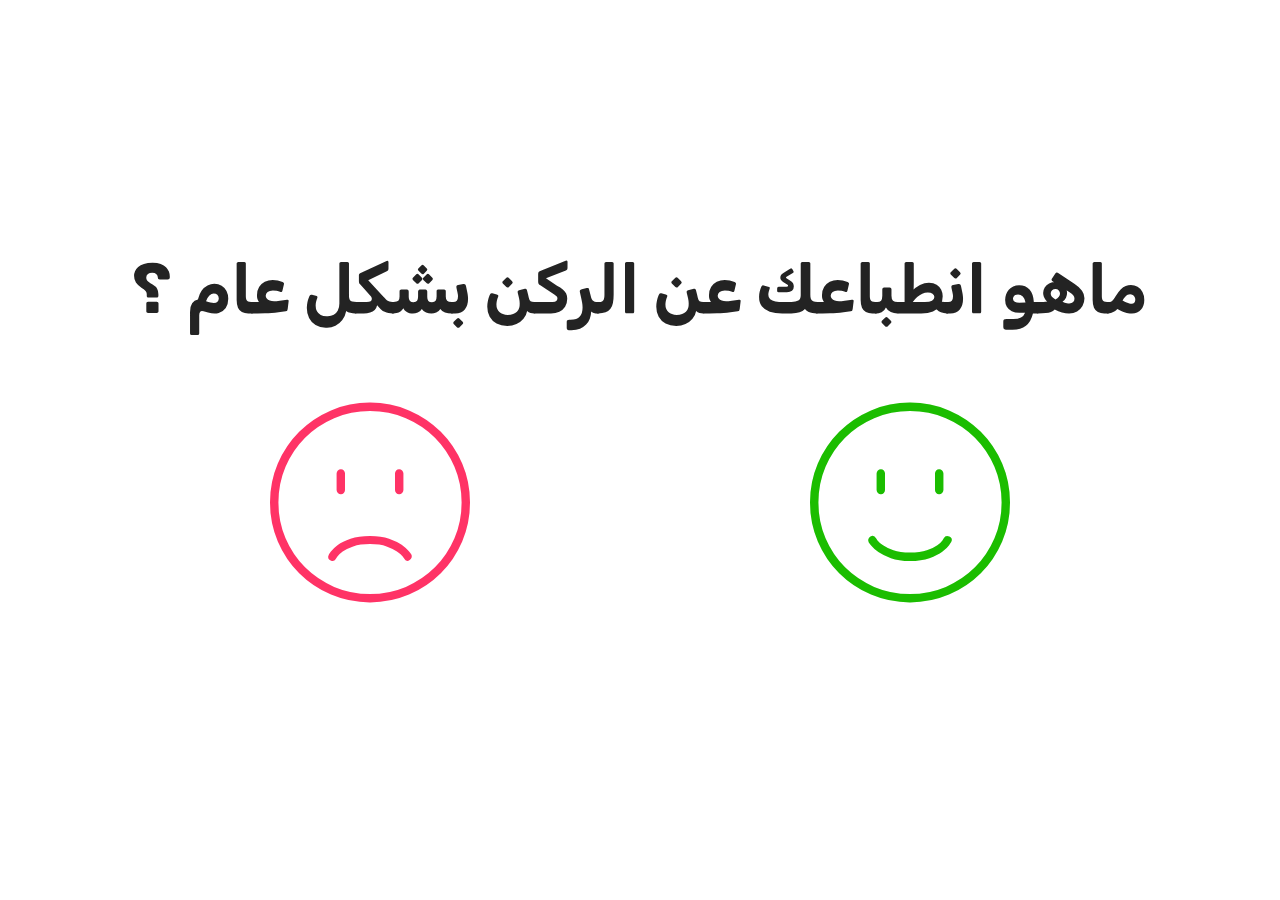
==== index.html @ bba432a0 "create github pages" ====
<!DOCTYPE html>
<html >
<head>
  <!-- Site made with Mobirise Website Builder v4.5.4, https://mobirise.com -->
  <meta charset="UTF-8">
  <meta http-equiv="X-UA-Compatible" content="IE=edge">
  <meta name="generator" content="Mobirise v4.5.4, mobirise.com">
  <meta name="viewport" content="width=device-width, initial-scale=1, minimum-scale=1">
  <link rel="shortcut icon" href="assets/images/logo4.png" type="image/x-icon">
  <meta name="description" content="">
  <title>Home</title>
  <link rel="stylesheet" href="assets/web/assets/mobirise-icons/mobirise-icons.css">
  <link rel="stylesheet" href="assets/tether/tether.min.css">
  <link rel="stylesheet" href="assets/bootstrap/css/bootstrap.min.css">
  <link rel="stylesheet" href="assets/bootstrap/css/bootstrap-grid.min.css">
  <link rel="stylesheet" href="assets/bootstrap/css/bootstrap-reboot.min.css">
  <link rel="stylesheet" href="assets/theme/css/style.css">
  <link rel="stylesheet" href="assets/mobirise/css/mbr-additional.css" type="text/css">
  
  
  
</head>
<body>
<section class="header12 cid-qGnt94NZAh mbr-fullscreen mbr-parallax-background" id="header12-o">

    

    <div class="mbr-overlay" style="opacity: 1; background-color: rgb(255, 255, 255);">
    </div>

    <div class="container  ">
            <div class="media-container">
                <div class="col-md-12 align-center">
                    <h1 class="mbr-section-title pb-3 mbr-white mbr-bold mbr-fonts-style display-1">ماهو انطباعك عن الركن بشكل عام ؟</h1>
                    
                    

                    <div class="icons-media-container mbr-white">
                        <div class="card col-12 col-md-6">
                            <div class="icon-block">
                            <a href="page1.html">
                                <span class="mbr-iconfont mbri-sad-face" style="color: rgb(255, 51, 102); font-size: 200px;"></span>
                            </a>
                            </div>
                            <h5 class="mbr-fonts-style display-2"></h5>
                        </div>

                        <div class="card col-12 col-md-6">
                            <div class="icon-block">
                                <a href="page1.html">
                                    <span class="mbr-iconfont mbri-smile-face" style="color: rgb(27, 189, 0); font-size: 200px;"></span>
                                </a>
                            </div>
                            <h5 class="mbr-fonts-style display-2"></h5>
                        </div>

                        

                        
                    </div>
                </div>
            </div>
    </div>

    
</section>


  <section class="engine"><a href="https://mobirise.co/p">bootstrap dropdown</a></section><script src="assets/web/assets/jquery/jquery.min.js"></script>
  <script src="assets/popper/popper.min.js"></script>
  <script src="assets/tether/tether.min.js"></script>
  <script src="assets/bootstrap/js/bootstrap.min.js"></script>
  <script src="assets/smoothscroll/smooth-scroll.js"></script>
  <script src="assets/parallax/jarallax.min.js"></script>
  <script src="assets/theme/js/script.js"></script>
  
  
</body>
</html>
---- assets/web/assets/mobirise-icons/mobirise-icons.css ----
@font-face {
  font-family: 'MobiriseIcons';
  src:  url('mobirise-icons.eot?spat4u');
  src:  url('mobirise-icons.eot?spat4u#iefix') format('embedded-opentype'),
    url('mobirise-icons.ttf?spat4u') format('truetype'),
    url('mobirise-icons.woff?spat4u') format('woff'),
    url('mobirise-icons.svg?spat4u#MobiriseIcons') format('svg');
  font-weight: normal;
  font-style: normal;
}

[class^="mbri-"], [class*=" mbri-"] {
  /* use !important to prevent issues with browser extensions that change fonts */
  font-family: MobiriseIcons !important;
  speak: none;
  font-style: normal;
  font-weight: normal;
  font-variant: normal;
  text-transform: none;
  line-height: 1;

  /* Better Font Rendering =========== */
  -webkit-font-smoothing: antialiased;
  -moz-osx-font-smoothing: grayscale;
}

.mbri-add-submenu:before {
  content: "\e900";
}
.mbri-alert:before {
  content: "\e901";
}
.mbri-align-center:before {
  content: "\e902";
}
.mbri-align-justify:before {
  content: "\e903";
}
.mbri-align-left:before {
  content: "\e904";
}
.mbri-align-right:before {
  content: "\e905";
}
.mbri-android:before {
  content: "\e906";
}
.mbri-apple:before {
  content: "\e907";
}
.mbri-arrow-down:before {
  content: "\e908";
}
.mbri-arrow-next:before {
  content: "\e909";
}
.mbri-arrow-prev:before {
  content: "\e90a";
}
.mbri-arrow-up:before {
  content: "\e90b";
}
.mbri-bold:before {
  content: "\e90c";
}
.mbri-bookmark:before {
  content: "\e90d";
}
.mbri-bootstrap:before {
  content: "\e90e";
}
.mbri-briefcase:before {
  content: "\e90f";
}
.mbri-browse:before {
  content: "\e910";
}
.mbri-bulleted-list:before {
  content: "\e911";
}
.mbri-calendar:before {
  content: "\e912";
}
.mbri-camera:before {
  content: "\e913";
}
.mbri-cart-add:before {
  content: "\e914";
}
.mbri-cart-full:before {
  content: "\e915";
}
.mbri-cash:before {
  content: "\e916";
}
.mbri-change-style:before {
  content: "\e917";
}
.mbri-chat:before {
  content: "\e918";
}
.mbri-clock:before {
  content: "\e919";
}
.mbri-close:before {
  content: "\e91a";
}
.mbri-cloud:before {
  content: "\e91b";
}
.mbri-code:before {
  content: "\e91c";
}
.mbri-contact-form:before {
  content: "\e91d";
}
.mbri-credit-card:before {
  content: "\e91e";
}
.mbri-cursor-click:before {
  content: "\e91f";
}
.mbri-cust-feedback:before {
  content: "\e920";
}
.mbri-database:before {
  content: "\e921";
}
.mbri-delivery:before {
  content: "\e922";
}
.mbri-desktop:before {
  content: "\e923";
}
.mbri-devices:before {
  content: "\e924";
}
.mbri-down:before {
  content: "\e925";
}
.mbri-download:before {
  content: "\e989";
}
.mbri-drag-n-drop:before {
  content: "\e927";
}
.mbri-drag-n-drop2:before {
  content: "\e928";
}
.mbri-edit:before {
  content: "\e929";
}
.mbri-edit2:before {
  content: "\e92a";
}
.mbri-error:before {
  content: "\e92b";
}
.mbri-extension:before {
  content: "\e92c";
}
.mbri-features:before {
  content: "\e92d";
}
.mbri-file:before {
  content: "\e92e";
}
.mbri-flag:before {
  content: "\e92f";
}
.mbri-folder:before {
  content: "\e930";
}
.mbri-gift:before {
  content: "\e931";
}
.mbri-github:before {
  content: "\e932";
}
.mbri-globe:before {
  content: "\e933";
}
.mbri-globe-2:before {
  content: "\e934";
}
.mbri-growing-chart:before {
  content: "\e935";
}
.mbri-hearth:before {
  content: "\e936";
}
.mbri-help:before {
  content: "\e937";
}
.mbri-home:before {
  content: "\e938";
}
.mbri-hot-cup:before {
  content: "\e939";
}
.mbri-idea:before {
  content: "\e93a";
}
.mbri-image-gallery:before {
  content: "\e93b";
}
.mbri-image-slider:before {
  content: "\e93c";
}
.mbri-info:before {
  content: "\e93d";
}
.mbri-italic:before {
  content: "\e93e";
}
.mbri-key:before {
  content: "\e93f";
}
.mbri-laptop:before {
  content: "\e940";
}
.mbri-layers:before {
  content: "\e941";
}
.mbri-left-right:before {
  content: "\e942";
}
.mbri-left:before {
  content: "\e943";
}
.mbri-letter:before {
  content: "\e944";
}
.mbri-like:before {
  content: "\e945";
}
.mbri-link:before {
  content: "\e946";
}
.mbri-lock:before {
  content: "\e947";
}
.mbri-login:before {
  content: "\e948";
}
.mbri-logout:before {
  content: "\e949";
}
.mbri-magic-stick:before {
  content: "\e94a";
}
.mbri-map-pin:before {
  content: "\e94b";
}
.mbri-menu:before {
  content: "\e94c";
}
.mbri-mobile:before {
  content: "\e94d";
}
.mbri-mobile2:before {
  content: "\e94e";
}
.mbri-mobirise:before {
  content: "\e94f";
}
.mbri-more-horizontal:before {
  content: "\e950";
}
.mbri-more-vertical:before {
  content: "\e951";
}
.mbri-music:before {
  content: "\e952";
}
.mbri-new-file:before {
  content: "\e953";
}
.mbri-numbered-list:before {
  content: "\e954";
}
.mbri-opened-folder:before {
  content: "\e955";
}
.mbri-pages:before {
  content: "\e956";
}
.mbri-paper-plane:before {
  content: "\e957";
}
.mbri-paperclip:before {
  content: "\e958";
}
.mbri-photo:before {
  content: "\e959";
}
.mbri-photos:before {
  content: "\e95a";
}
.mbri-pin:before {
  content: "\e95b";
}
.mbri-play:before {
  content: "\e95c";
}
.mbri-plus:before {
  content: "\e95d";
}
.mbri-preview:before {
  content: "\e95e";
}
.mbri-print:before {
  content: "\e95f";
}
.mbri-protect:before {
  content: "\e960";
}
.mbri-question:before {
  content: "\e961";
}
.mbri-quote-left:before {
  content: "\e962";
}
.mbri-quote-right:before {
  content: "\e963";
}
.mbri-refresh:before {
  content: "\e964";
}
.mbri-responsive:before {
  content: "\e965";
}
.mbri-right:before {
  content: "\e966";
}
.mbri-rocket:before {
  content: "\e967";
}
.mbri-sad-face:before {
  content: "\e968";
}
.mbri-sale:before {
  content: "\e969";
}
.mbri-save:before {
  content: "\e96a";
}
.mbri-search:before {
  content: "\e96b";
}
.mbri-setting:before {
  content: "\e96c";
}
.mbri-setting2:before {
  content: "\e96d";
}
.mbri-setting3:before {
  content: "\e96e";
}
.mbri-share:before {
  content: "\e96f";
}
.mbri-shopping-bag:before {
  content: "\e970";
}
.mbri-shopping-basket:before {
  content: "\e971";
}
.mbri-shopping-cart:before {
  content: "\e972";
}
.mbri-sites:before {
  content: "\e973";
}
.mbri-smile-face:before {
  content: "\e974";
}
.mbri-speed:before {
  content: "\e975";
}
.mbri-star:before {
  content: "\e976";
}
.mbri-success:before {
  content: "\e977";
}
.mbri-sun:before {
  content: "\e978";
}
.mbri-sun2:before {
  content: "\e979";
}
.mbri-tablet:before {
  content: "\e97a";
}
.mbri-tablet-vertical:before {
  content: "\e97b";
}
.mbri-target:before {
  content: "\e97c";
}
.mbri-timer:before {
  content: "\e97d";
}
.mbri-to-ftp:before {
  content: "\e97e";
}
.mbri-to-local-drive:before {
  content: "\e97f";
}
.mbri-touch-swipe:before {
  content: "\e980";
}
.mbri-touch:before {
  content: "\e981";
}
.mbri-trash:before {
  content: "\e982";
}
.mbri-underline:before {
  content: "\e983";
}
.mbri-unlink:before {
  content: "\e984";
}
.mbri-unlock:before {
  content: "\e985";
}
.mbri-up-down:before {
  content: "\e986";
}
.mbri-up:before {
  content: "\e987";
}
.mbri-update:before {
  content: "\e988";
}
.mbri-upload:before {
 content: "\e926"; 
}
.mbri-user:before {
  content: "\e98a";
}
.mbri-user2:before {
  content: "\e98b";
}
.mbri-users:before {
  content: "\e98c";
}
.mbri-video:before {
  content: "\e98d";
}
.mbri-video-play:before {
  content: "\e98e";
}
.mbri-watch:before {
  content: "\e98f";
}
.mbri-website-theme:before {
  content: "\e990";
}
.mbri-wifi:before {
  content: "\e991";
}
.mbri-windows:before {
  content: "\e992";
}
.mbri-zoom-out:before {
  content: "\e993";
}
.mbri-redo:before {
  content: "\e994";
}
.mbri-undo:before {
  content: "\e995";
}
---- assets/theme/css/style.css ----
/*!
 * Mobirise v4 theme (https://mobirise.com/)
 * Copyright 2017 Mobirise
 */
section {
  background-color: #eeeeee; }

section,
.container,
.container-fluid {
  position: relative;
  word-wrap: break-word; }

a.mbr-iconfont:hover {
  text-decoration: none; }

.article .lead p, .article .lead ul, .article .lead ol, .article .lead pre, .article .lead blockquote {
  margin-bottom: 0; }

a {
  font-style: normal;
  font-weight: 400;
  cursor: pointer; }
  a, a:hover {
    text-decoration: none; }

figure {
  margin-bottom: 0; }

body {
  color: #232323; }

h1, h2, h3, h4, h5, h6,
.h1, .h2, .h3, .h4, .h5, .h6,
.display-1, .display-2, .display-3, .display-4 {
  line-height: 1;
  word-break: break-word;
  word-wrap: break-word; }

b, strong {
  font-weight: bold; }

blockquote {
  padding: 10px 0 10px 20px;
  position: relative;
  border-left: 2px solid;
  border-color: #ff3366; }

input:-webkit-autofill, input:-webkit-autofill:hover, input:-webkit-autofill:focus, input:-webkit-autofill:active {
  transition-delay: 9999s;
  transition-property: background-color, color; }

textarea[type="hidden"] {
  display: none; }

body {
  position: relative; }

section {
  background-position: 50% 50%;
  background-repeat: no-repeat;
  background-size: cover; }
  section .mbr-background-video,
  section .mbr-background-video-preview {
    position: absolute;
    bottom: 0;
    left: 0;
    right: 0;
    top: 0; }

.hidden {
  visibility: hidden; }

.mbr-z-index20 {
  z-index: 20; }

/*! Base colors */
.mbr-white {
  color: #ffffff; }

.mbr-black {
  color: #000000; }

.mbr-bg-white {
  background-color: #ffffff; }

.mbr-bg-black {
  background-color: #000000; }

/*! Text-aligns */
.align-left {
  text-align: left; }

.align-center {
  text-align: center; }

.align-right {
  text-align: right; }

@media (max-width: 767px) {
  .align-left, .align-center, .align-right, .mbr-section-btn, .mbr-section-title {
    text-align: center; } }
/*! Font-weight  */
.mbr-light {
  font-weight: 300; }

.mbr-regular {
  font-weight: 400; }

.mbr-semibold {
  font-weight: 500; }

.mbr-bold {
  font-weight: 700; }

/*! Media  */
.media-size-item {
  -webkit-flex: 1 1 auto;
  -moz-flex: 1 1 auto;
  -ms-flex: 1 1 auto;
  -o-flex: 1 1 auto;
  flex: 1 1 auto; }

.media-content {
  -webkit-flex-basis: 100%;
  flex-basis: 100%; }

.media-container-row {
  display: -ms-flexbox;
  display: -webkit-flex;
  display: flex;
  -webkit-flex-direction: row;
  -ms-flex-direction: row;
  flex-direction: row;
  -webkit-flex-wrap: wrap;
  -ms-flex-wrap: wrap;
  flex-wrap: wrap;
  -webkit-justify-content: center;
  -ms-flex-pack: center;
  justify-content: center;
  -webkit-align-content: center;
  -ms-flex-line-pack: center;
  align-content: center;
  -webkit-align-items: start;
  -ms-flex-align: start;
  align-items: start; }
  .media-container-row .media-size-item {
    width: 400px; }

.media-container-column {
  display: -ms-flexbox;
  display: -webkit-flex;
  display: flex;
  -webkit-flex-direction: column;
  -ms-flex-direction: column;
  flex-direction: column;
  -webkit-flex-wrap: wrap;
  -ms-flex-wrap: wrap;
  flex-wrap: wrap;
  -webkit-justify-content: center;
  -ms-flex-pack: center;
  justify-content: center;
  -webkit-align-content: center;
  -ms-flex-line-pack: center;
  align-content: center;
  -webkit-align-items: stretch;
  -ms-flex-align: stretch;
  align-items: stretch; }
  .media-container-column > * {
    width: 100%; }

@media (min-width: 992px) {
  .media-container-row {
    -webkit-flex-wrap: nowrap;
    -ms-flex-wrap: nowrap;
    flex-wrap: nowrap; } }
figure {
  overflow: hidden; }

figure[mbr-media-size] {
  transition: width 0.1s; }

.mbr-figure img, .mbr-figure iframe {
  display: block;
  width: 100%; }

.card {
  background-color: transparent;
  border: none; }

.card-img {
  text-align: center;
  flex-shrink: 0; }

.media {
  max-width: 100%;
  margin: 0 auto; }

.mbr-figure {
  -ms-flex-item-align: center;
  -ms-grid-row-align: center;
  -webkit-align-self: center;
  align-self: center; }

.media-container > div {
  max-width: 100%; }

.mbr-figure img, .card-img img {
  width: 100%; }

@media (max-width: 991px) {
  .media-size-item {
    width: auto !important; }

  .media {
    width: auto; }

  .mbr-figure {
    width: 100% !important; } }
/*! Buttons */
.mbr-section-btn {
  margin-left: -.25rem;
  margin-right: -.25rem;
  font-size: 0; }

nav .mbr-section-btn {
  margin-left: 0rem;
  margin-right: 0rem; }

/*! Btn icon margin */
.btn .mbr-iconfont, .btn.btn-sm .mbr-iconfont {
  cursor: pointer;
  margin-right: 0.5rem; }

.btn.btn-md .mbr-iconfont, .btn.btn-md .mbr-iconfont {
  margin-right: 0.8rem; }

.mbr-regular {
  font-weight: 400; }

.mbr-semibold {
  font-weight: 500; }

.mbr-bold {
  font-weight: 700; }

[type="submit"] {
  -webkit-appearance: none; }

/*! Full-screen */
.mbr-fullscreen .mbr-overlay {
  min-height: 100vh; }

.mbr-fullscreen {
  display: flex;
  display: -webkit-flex;
  display: -moz-flex;
  display: -ms-flex;
  display: -o-flex;
  align-items: center;
  -webkit-align-items: center;
  min-height: 100vh;
  padding-top: 3rem;
  padding-bottom: 3rem; }

/*! Map */
.map {
  height: 25rem;
  position: relative; }
  .map iframe {
    width: 100%;
    height: 100%; }

/* Form */
.form-asterisk {
  font-family: initial;
  position: absolute;
  top: -2px;
  font-weight: normal; }

/*! Scroll to top arrow */
.mbr-arrow-up {
  bottom: 25px;
  right: 90px;
  position: fixed;
  text-align: right;
  z-index: 5000;
  color: #ffffff;
  font-size: 32px;
  transform: rotate(180deg);
  -webkit-transform: rotate(180deg); }

.mbr-arrow-up a {
  background: rgba(0, 0, 0, 0.2);
  border-radius: 3px;
  color: #fff;
  display: inline-block;
  height: 60px;
  width: 60px;
  outline-style: none !important;
  position: relative;
  text-decoration: none;
  transition: all .3s ease-in-out;
  cursor: pointer;
  text-align: center; }
  .mbr-arrow-up a:hover {
    background-color: rgba(0, 0, 0, 0.4); }
  .mbr-arrow-up a i {
    line-height: 60px; }

.mbr-arrow-up-icon {
  display: block;
  color: #fff; }

.mbr-arrow-up-icon::before {
  content: "\203a";
  display: inline-block;
  font-family: serif;
  font-size: 32px;
  line-height: 1;
  font-style: normal;
  position: relative;
  top: 6px;
  left: -4px;
  -webkit-transform: rotate(-90deg);
  transform: rotate(-90deg); }

/*! Arrow Down */
.mbr-arrow {
  position: absolute;
  bottom: 45px;
  left: 50%;
  width: 60px;
  height: 60px;
  cursor: pointer;
  background-color: rgba(80, 80, 80, 0.5);
  border-radius: 50%;
  -webkit-transform: translateX(-50%);
  transform: translateX(-50%); }
  .mbr-arrow > a {
    display: inline-block;
    text-decoration: none;
    outline-style: none;
    -webkit-animation: arrowdown 1.7s ease-in-out infinite;
    animation: arrowdown 1.7s ease-in-out infinite; }
    .mbr-arrow > a > i {
      position: absolute;
      top: -2px;
      left: 15px;
      font-size: 2rem; }

@keyframes arrowdown {
  0% {
    transform: translateY(0px);
    -webkit-transform: translateY(0px); }
  50% {
    transform: translateY(-5px);
    -webkit-transform: translateY(-5px); }
  100% {
    transform: translateY(0px);
    -webkit-transform: translateY(0px); } }
@-webkit-keyframes arrowdown {
  0% {
    transform: translateY(0px);
    -webkit-transform: translateY(0px); }
  50% {
    transform: translateY(-5px);
    -webkit-transform: translateY(-5px); }
  100% {
    transform: translateY(0px);
    -webkit-transform: translateY(0px); } }
@media (max-width: 500px) {
  .mbr-arrow-up {
    left: 50%;
    right: auto;
    transform: translateX(-50%) rotate(180deg);
    -webkit-transform: translateX(-50%) rotate(180deg); } }
/*Gradients animation*/
@keyframes gradient-animation {
  from {
    background-position: 0% 100%;
    animation-timing-function: ease-in-out; }
  to {
    background-position: 100% 0%;
    animation-timing-function: ease-in-out; } }
@-webkit-keyframes gradient-animation {
  from {
    background-position: 0% 100%;
    animation-timing-function: ease-in-out; }
  to {
    background-position: 100% 0%;
    animation-timing-function: ease-in-out; } }
.bg-gradient {
  background-size: 200% 200%;
  animation: gradient-animation 5s infinite alternate;
  -webkit-animation: gradient-animation 5s infinite alternate; }

.menu .navbar-brand {
  display: -webkit-flex; }
  .menu .navbar-brand span {
    display: flex;
    display: -webkit-flex; }
  .menu .navbar-brand .navbar-caption-wrap {
    display: -webkit-flex; }
  .menu .navbar-brand .navbar-logo img {
    display: -webkit-flex; }
@media (min-width: 768px) and (max-width: 991px) {
  .menu .navbar-toggleable-sm .navbar-nav {
    display: -webkit-box;
    display: -webkit-flex;
    display: -ms-flexbox; } }
@media (min-width: 992px) {
  .menu .navbar-nav.nav-dropdown {
    display: -webkit-flex; }
  .menu .navbar-toggleable-sm .navbar-collapse {
    display: -webkit-flex !important; } }

/*# sourceMappingURL=style.css.map */
.engine {
	position: absolute;
	text-indent: -2400px;
	text-align: center;
	padding: 0;
	top: 0;
	left: -2400px;
}
---- assets/mobirise/css/mbr-additional.css ----
@import url(https://fonts.googleapis.com/css?family=Rubik:300,300i,400,400i,500,500i,700,700i,900,900i);





body {
  font-style: normal;
  line-height: 1.5;
}
.mbr-section-title {
  font-style: normal;
  line-height: 1.2;
}
.mbr-section-subtitle {
  line-height: 1.3;
}
.mbr-text {
  font-style: normal;
  line-height: 1.6;
}
.display-1 {
  font-family: 'Rubik', sans-serif;
  font-size: 4.25rem;
}
.display-1 > .mbr-iconfont {
  font-size: 6.8rem;
}
.display-2 {
  font-family: 'Rubik', sans-serif;
  font-size: 3rem;
}
.display-2 > .mbr-iconfont {
  font-size: 4.8rem;
}
.display-4 {
  font-family: 'Rubik', sans-serif;
  font-size: 1rem;
}
.display-4 > .mbr-iconfont {
  font-size: 1.6rem;
}
.display-5 {
  font-family: 'Rubik', sans-serif;
  font-size: 1.5rem;
}
.display-5 > .mbr-iconfont {
  font-size: 2.4rem;
}
.display-7 {
  font-family: 'Rubik', sans-serif;
  font-size: 1rem;
}
.display-7 > .mbr-iconfont {
  font-size: 1.6rem;
}
/* ---- Fluid typography for mobile devices ---- */
/* 1.4 - font scale ratio ( bootstrap == 1.42857 ) */
/* 100vw - current viewport width */
/* (48 - 20)  48 == 48rem == 768px, 20 == 20rem == 320px(minimal supported viewport) */
/* 0.65 - min scale variable, may vary */
@media (max-width: 768px) {
  .display-1 {
    font-size: 3.4rem;
    font-size: calc( 2.1374999999999997rem + (4.25 - 2.1374999999999997) * ((100vw - 20rem) / (48 - 20)));
    line-height: calc( 1.4 * (2.1374999999999997rem + (4.25 - 2.1374999999999997) * ((100vw - 20rem) / (48 - 20))));
  }
  .display-2 {
    font-size: 2.4rem;
    font-size: calc( 1.7rem + (3 - 1.7) * ((100vw - 20rem) / (48 - 20)));
    line-height: calc( 1.4 * (1.7rem + (3 - 1.7) * ((100vw - 20rem) / (48 - 20))));
  }
  .display-4 {
    font-size: 0.8rem;
    font-size: calc( 1rem + (1 - 1) * ((100vw - 20rem) / (48 - 20)));
    line-height: calc( 1.4 * (1rem + (1 - 1) * ((100vw - 20rem) / (48 - 20))));
  }
  .display-5 {
    font-size: 1.2rem;
    font-size: calc( 1.175rem + (1.5 - 1.175) * ((100vw - 20rem) / (48 - 20)));
    line-height: calc( 1.4 * (1.175rem + (1.5 - 1.175) * ((100vw - 20rem) / (48 - 20))));
  }
}
/* Buttons */
.btn {
  font-weight: 500;
  border-width: 2px;
  font-style: normal;
  letter-spacing: 1px;
  margin: .4rem .8rem;
  white-space: normal;
  -webkit-transition: all 0.3s ease-in-out;
  -moz-transition: all 0.3s ease-in-out;
  transition: all 0.3s ease-in-out;
  padding: 1rem 3rem;
  border-radius: 3px;
  display: inline-flex;
  align-items: center;
  justify-content: center;
  word-break: break-word;
}
.btn-sm {
  font-weight: 500;
  letter-spacing: 1px;
  -webkit-transition: all 0.3s ease-in-out;
  -moz-transition: all 0.3s ease-in-out;
  transition: all 0.3s ease-in-out;
  padding: 0.6rem 1.5rem;
  border-radius: 3px;
}
.btn-md {
  font-weight: 500;
  letter-spacing: 1px;
  margin: .4rem .8rem !important;
  -webkit-transition: all 0.3s ease-in-out;
  -moz-transition: all 0.3s ease-in-out;
  transition: all 0.3s ease-in-out;
  padding: 1rem 3rem;
  border-radius: 3px;
}
.btn-lg {
  font-weight: 500;
  letter-spacing: 1px;
  margin: .4rem .8rem !important;
  -webkit-transition: all 0.3s ease-in-out;
  -moz-transition: all 0.3s ease-in-out;
  transition: all 0.3s ease-in-out;
  padding: 1.2rem 3.2rem;
  border-radius: 3px;
}
.bg-primary {
  background-color: #149dcc !important;
}
.bg-success {
  background-color: #f7ed4a !important;
}
.bg-info {
  background-color: #82786e !important;
}
.bg-warning {
  background-color: #879a9f !important;
}
.bg-danger {
  background-color: #b1a374 !important;
}
.btn-primary,
.btn-primary:active {
  background-color: #149dcc;
  border-color: #149dcc;
  color: #ffffff;
}
.btn-primary:hover,
.btn-primary:focus,
.btn-primary.focus,
.btn-primary.active {
  color: #ffffff;
  background-color: #0d6786;
  border-color: #0d6786;
}
.btn-primary.disabled,
.btn-primary:disabled {
  color: #ffffff !important;
  background-color: #0d6786 !important;
  border-color: #0d6786 !important;
}
.btn-secondary,
.btn-secondary:active {
  background-color: #ff3366;
  border-color: #ff3366;
  color: #ffffff;
}
.btn-secondary:hover,
.btn-secondary:focus,
.btn-secondary.focus,
.btn-secondary.active {
  color: #ffffff;
  background-color: #e50039;
  border-color: #e50039;
}
.btn-secondary.disabled,
.btn-secondary:disabled {
  color: #ffffff !important;
  background-color: #e50039 !important;
  border-color: #e50039 !important;
}
.btn-info,
.btn-info:active {
  background-color: #82786e;
  border-color: #82786e;
  color: #ffffff;
}
.btn-info:hover,
.btn-info:focus,
.btn-info.focus,
.btn-info.active {
  color: #ffffff;
  background-color: #59524b;
  border-color: #59524b;
}
.btn-info.disabled,
.btn-info:disabled {
  color: #ffffff !important;
  background-color: #59524b !important;
  border-color: #59524b !important;
}
.btn-success,
.btn-success:active {
  background-color: #f7ed4a;
  border-color: #f7ed4a;
  color: #3f3c03;
}
.btn-success:hover,
.btn-success:focus,
.btn-success.focus,
.btn-success.active {
  color: #3f3c03;
  background-color: #eadd0a;
  border-color: #eadd0a;
}
.btn-success.disabled,
.btn-success:disabled {
  color: #3f3c03 !important;
  background-color: #eadd0a !important;
  border-color: #eadd0a !important;
}
.btn-warning,
.btn-warning:active {
  background-color: #879a9f;
  border-color: #879a9f;
  color: #ffffff;
}
.btn-warning:hover,
.btn-warning:focus,
.btn-warning.focus,
.btn-warning.active {
  color: #ffffff;
  background-color: #617479;
  border-color: #617479;
}
.btn-warning.disabled,
.btn-warning:disabled {
  color: #ffffff !important;
  background-color: #617479 !important;
  border-color: #617479 !important;
}
.btn-danger,
.btn-danger:active {
  background-color: #b1a374;
  border-color: #b1a374;
  color: #ffffff;
}
.btn-danger:hover,
.btn-danger:focus,
.btn-danger.focus,
.btn-danger.active {
  color: #ffffff;
  background-color: #8b7d4e;
  border-color: #8b7d4e;
}
.btn-danger.disabled,
.btn-danger:disabled {
  color: #ffffff !important;
  background-color: #8b7d4e !important;
  border-color: #8b7d4e !important;
}
.btn-white {
  color: #333333 !important;
}
.btn-white,
.btn-white:active {
  background-color: #ffffff;
  border-color: #ffffff;
  color: #808080;
}
.btn-white:hover,
.btn-white:focus,
.btn-white.focus,
.btn-white.active {
  color: #808080;
  background-color: #d9d9d9;
  border-color: #d9d9d9;
}
.btn-white.disabled,
.btn-white:disabled {
  color: #808080 !important;
  background-color: #d9d9d9 !important;
  border-color: #d9d9d9 !important;
}
.btn-black,
.btn-black:active {
  background-color: #333333;
  border-color: #333333;
  color: #ffffff;
}
.btn-black:hover,
.btn-black:focus,
.btn-black.focus,
.btn-black.active {
  color: #ffffff;
  background-color: #0d0d0d;
  border-color: #0d0d0d;
}
.btn-black.disabled,
.btn-black:disabled {
  color: #ffffff !important;
  background-color: #0d0d0d !important;
  border-color: #0d0d0d !important;
}
.btn-primary-outline,
.btn-primary-outline:active {
  background: none;
  border-color: #0b566f;
  color: #0b566f;
}
.btn-primary-outline:hover,
.btn-primary-outline:focus,
.btn-primary-outline.focus,
.btn-primary-outline.active {
  color: #ffffff;
  background-color: #149dcc;
  border-color: #149dcc;
}
.btn-primary-outline.disabled,
.btn-primary-outline:disabled {
  color: #ffffff !important;
  background-color: #149dcc !important;
  border-color: #149dcc !important;
}
.btn-secondary-outline,
.btn-secondary-outline:active {
  background: none;
  border-color: #cc0033;
  color: #cc0033;
}
.btn-secondary-outline:hover,
.btn-secondary-outline:focus,
.btn-secondary-outline.focus,
.btn-secondary-outline.active {
  color: #ffffff;
  background-color: #ff3366;
  border-color: #ff3366;
}
.btn-secondary-outline.disabled,
.btn-secondary-outline:disabled {
  color: #ffffff !important;
  background-color: #ff3366 !important;
  border-color: #ff3366 !important;
}
.btn-info-outline,
.btn-info-outline:active {
  background: none;
  border-color: #4b453f;
  color: #4b453f;
}
.btn-info-outline:hover,
.btn-info-outline:focus,
.btn-info-outline.focus,
.btn-info-outline.active {
  color: #ffffff;
  background-color: #82786e;
  border-color: #82786e;
}
.btn-info-outline.disabled,
.btn-info-outline:disabled {
  color: #ffffff !important;
  background-color: #82786e !important;
  border-color: #82786e !important;
}
.btn-success-outline,
.btn-success-outline:active {
  background: none;
  border-color: #d2c609;
  color: #d2c609;
}
.btn-success-outline:hover,
.btn-success-outline:focus,
.btn-success-outline.focus,
.btn-success-outline.active {
  color: #3f3c03;
  background-color: #f7ed4a;
  border-color: #f7ed4a;
}
.btn-success-outline.disabled,
.btn-success-outline:disabled {
  color: #3f3c03 !important;
  background-color: #f7ed4a !important;
  border-color: #f7ed4a !important;
}
.btn-warning-outline,
.btn-warning-outline:active {
  background: none;
  border-color: #55666b;
  color: #55666b;
}
.btn-warning-outline:hover,
.btn-warning-outline:focus,
.btn-warning-outline.focus,
.btn-warning-outline.active {
  color: #ffffff;
  background-color: #879a9f;
  border-color: #879a9f;
}
.btn-warning-outline.disabled,
.btn-warning-outline:disabled {
  color: #ffffff !important;
  background-color: #879a9f !important;
  border-color: #879a9f !important;
}
.btn-danger-outline,
.btn-danger-outline:active {
  background: none;
  border-color: #7a6e45;
  color: #7a6e45;
}
.btn-danger-outline:hover,
.btn-danger-outline:focus,
.btn-danger-outline.focus,
.btn-danger-outline.active {
  color: #ffffff;
  background-color: #b1a374;
  border-color: #b1a374;
}
.btn-danger-outline.disabled,
.btn-danger-outline:disabled {
  color: #ffffff !important;
  background-color: #b1a374 !important;
  border-color: #b1a374 !important;
}
.btn-black-outline,
.btn-black-outline:active {
  background: none;
  border-color: #000000;
  color: #000000;
}
.btn-black-outline:hover,
.btn-black-outline:focus,
.btn-black-outline.focus,
.btn-black-outline.active {
  color: #ffffff;
  background-color: #333333;
  border-color: #333333;
}
.btn-black-outline.disabled,
.btn-black-outline:disabled {
  color: #ffffff !important;
  background-color: #333333 !important;
  border-color: #333333 !important;
}
.btn-white-outline,
.btn-white-outline:active,
.btn-white-outline.active {
  background: none;
  border-color: #ffffff;
  color: #ffffff;
}
.btn-white-outline:hover,
.btn-white-outline:focus,
.btn-white-outline.focus {
  color: #333333;
  background-color: #ffffff;
  border-color: #ffffff;
}
.text-primary {
  color: #149dcc !important;
}
.text-secondary {
  color: #ff3366 !important;
}
.text-success {
  color: #f7ed4a !important;
}
.text-info {
  color: #82786e !important;
}
.text-warning {
  color: #879a9f !important;
}
.text-danger {
  color: #b1a374 !important;
}
.text-white {
  color: #ffffff !important;
}
.text-black {
  color: #000000 !important;
}
a.text-primary:hover,
a.text-primary:focus {
  color: #0b566f !important;
}
a.text-secondary:hover,
a.text-secondary:focus {
  color: #cc0033 !important;
}
a.text-success:hover,
a.text-success:focus {
  color: #d2c609 !important;
}
a.text-info:hover,
a.text-info:focus {
  color: #4b453f !important;
}
a.text-warning:hover,
a.text-warning:focus {
  color: #55666b !important;
}
a.text-danger:hover,
a.text-danger:focus {
  color: #7a6e45 !important;
}
a.text-white:hover,
a.text-white:focus {
  color: #b3b3b3 !important;
}
a.text-black:hover,
a.text-black:focus {
  color: #4d4d4d !important;
}
.alert-success {
  background-color: #70c770;
}
.alert-info {
  background-color: #82786e;
}
.alert-warning {
  background-color: #879a9f;
}
.alert-danger {
  background-color: #b1a374;
}
.mbr-section-btn a.btn:not(.btn-form) {
  border-radius: 100px;
}
.mbr-section-btn a.btn:not(.btn-form):hover {
  box-shadow: 0 10px 40px 0 rgba(0, 0, 0, 0.2);
}
.mbr-gallery-filter li a {
  border-radius: 100px !important;
}
.mbr-gallery-filter li.active .btn {
  background-color: #149dcc;
  border-color: #149dcc;
  color: #ffffff;
}
.mbr-gallery-filter li.active .btn:focus {
  box-shadow: none;
}
.nav-tabs .nav-link {
  border-radius: 100px !important;
}
.btn-form {
  border-radius: 0;
}
.btn-form:hover {
  cursor: pointer;
}
a,
a:hover {
  color: #149dcc;
}
.mbr-plan-header.bg-primary .mbr-plan-subtitle,
.mbr-plan-header.bg-primary .mbr-plan-price-desc {
  color: #b4e6f8;
}
.mbr-plan-header.bg-success .mbr-plan-subtitle,
.mbr-plan-header.bg-success .mbr-plan-price-desc {
  color: #ffffff;
}
.mbr-plan-header.bg-info .mbr-plan-subtitle,
.mbr-plan-header.bg-info .mbr-plan-price-desc {
  color: #beb8b2;
}
.mbr-plan-header.bg-warning .mbr-plan-subtitle,
.mbr-plan-header.bg-warning .mbr-plan-price-desc {
  color: #ced6d8;
}
.mbr-plan-header.bg-danger .mbr-plan-subtitle,
.mbr-plan-header.bg-danger .mbr-plan-price-desc {
  color: #dfd9c6;
}
/* Scroll to top button*/
.scrollToTop_wraper {
  opacity: 0 !important;
}
#scrollToTop a i:before {
  content: '';
  position: absolute;
  height: 40%;
  top: 25%;
  background: #fff;
  width: 2px;
  left: calc(50% - 1px);
}
#scrollToTop a i:after {
  content: '';
  position: absolute;
  display: block;
  border-top: 2px solid #fff;
  border-right: 2px solid #fff;
  width: 40%;
  height: 40%;
  left: 30%;
  bottom: 30%;
  transform: rotate(135deg);
}
/* Others*/
.note-check a[data-value=Rubik] {
  font-style: normal;
}
.mbr-arrow a {
  color: #ffffff;
}
@media (max-width: 767px) {
  .mbr-arrow {
    display: none;
  }
}
.form-control-label {
  position: relative;
  cursor: pointer;
  margin-bottom: .357em;
  padding: 0;
}
.alert {
  color: #ffffff;
  border-radius: 0;
  border: 0;
  font-size: .875rem;
  line-height: 1.5;
  margin-bottom: 1.875rem;
  padding: 1.25rem;
  position: relative;
}
.alert.alert-form::after {
  background-color: inherit;
  bottom: -7px;
  content: "";
  display: block;
  height: 14px;
  left: 50%;
  margin-left: -7px;
  position: absolute;
  transform: rotate(45deg);
  width: 14px;
}
.form-control {
  background-color: #f5f5f5;
  box-shadow: none;
  color: #565656;
  font-family: 'Rubik', sans-serif;
  font-size: 1rem;
  line-height: 1.43;
  min-height: 3.5em;
  padding: 1.07em .5em;
}
.form-control > .mbr-iconfont {
  font-size: 1.6rem;
}
.form-control,
.form-control:focus {
  border: 1px solid #e8e8e8;
}
.form-active .form-control:invalid {
  border-color: red;
}
.mbr-overlay {
  background-color: #000;
  bottom: 0;
  left: 0;
  opacity: .5;
  position: absolute;
  right: 0;
  top: 0;
  z-index: 0;
}
blockquote {
  font-style: italic;
  padding: 10px 0 10px 20px;
  font-size: 1.09rem;
  position: relative;
  border-color: #149dcc;
  border-width: 3px;
}
ul,
ol,
pre,
blockquote {
  margin-bottom: 2.3125rem;
}
pre {
  background: #f4f4f4;
  padding: 10px 24px;
  white-space: pre-wrap;
}
.inactive {
  -webkit-user-select: none;
  -moz-user-select: none;
  -ms-user-select: none;
  user-select: none;
  pointer-events: none;
  -webkit-user-drag: none;
  user-drag: none;
}
.mbr-section__comments .row {
  justify-content: center;
}
/* Forms */
.mbr-form .btn {
  margin: .4rem 0;
}
.mbr-form .input-group-btn a.btn {
  border-radius: 100px !important;
}
.mbr-form .input-group-btn a.btn:hover {
  box-shadow: 0 10px 40px 0 rgba(0, 0, 0, 0.2);
}
.mbr-form .input-group-btn button[type="submit"] {
  border-radius: 100px !important;
  padding: 1rem 3rem;
}
.mbr-form .input-group-btn button[type="submit"]:hover {
  box-shadow: 0 10px 40px 0 rgba(0, 0, 0, 0.2);
}
.form2 .form-control {
  border-top-left-radius: 100px;
  border-bottom-left-radius: 100px;
}
.form2 .input-group-btn a.btn {
  border-top-left-radius: 0 !important;
  border-bottom-left-radius: 0 !important;
}
.form2 .input-group-btn button[type="submit"] {
  border-top-left-radius: 0 !important;
  border-bottom-left-radius: 0 !important;
}
.form3 input[type="email"] {
  border-radius: 100px !important;
}
@media (max-width: 349px) {
  .form2 input[type="email"] {
    border-radius: 100px !important;
  }
  .form2 .input-group-btn a.btn {
    border-radius: 100px !important;
  }
  .form2 .input-group-btn button[type="submit"] {
    border-radius: 100px !important;
  }
}
@media (max-width: 767px) {
  .btn {
    font-size: .75rem !important;
  }
  .btn .mbr-iconfont {
    font-size: 1rem !important;
  }
}
/* Social block */
.btn-social {
  font-size: 20px;
  border-radius: 50%;
  padding: 0;
  width: 44px;
  height: 44px;
  line-height: 44px;
  text-align: center;
  position: relative;
  border: 2px solid #c0a375;
  border-color: #149dcc;
  color: #232323;
  cursor: pointer;
}
.btn-social i {
  top: 0;
  line-height: 44px;
  width: 44px;
}
.btn-social:hover {
  color: #fff;
  background: #149dcc;
}
.btn-social + .btn {
  margin-left: .1rem;
}
/* Footer */
.mbr-footer-content li::before,
.mbr-footer .mbr-contacts li::before {
  background: #149dcc;
}
.mbr-footer-content li a:hover,
.mbr-footer .mbr-contacts li a:hover {
  color: #149dcc;
}
.footer3 input[type="email"],
.footer4 input[type="email"] {
  border-radius: 100px !important;
}
.footer3 .input-group-btn a.btn,
.footer4 .input-group-btn a.btn {
  border-radius: 100px !important;
}
.footer3 .input-group-btn button[type="submit"],
.footer4 .input-group-btn button[type="submit"] {
  border-radius: 100px !important;
}
/* Headers*/
.header13 .form-inline input[type="email"],
.header14 .form-inline input[type="email"] {
  border-radius: 100px;
}
.header13 .form-inline input[type="text"],
.header14 .form-inline input[type="text"] {
  border-radius: 100px;
}
.header13 .form-inline input[type="tel"],
.header14 .form-inline input[type="tel"] {
  border-radius: 100px;
}
.header13 .form-inline a.btn,
.header14 .form-inline a.btn {
  border-radius: 100px;
}
.header13 .form-inline button,
.header14 .form-inline button {
  border-radius: 100px !important;
}
.offset-1 {
  margin-left: 8.33333%;
}
.offset-2 {
  margin-left: 16.66667%;
}
.offset-3 {
  margin-left: 25%;
}
.offset-4 {
  margin-left: 33.33333%;
}
.offset-5 {
  margin-left: 41.66667%;
}
.offset-6 {
  margin-left: 50%;
}
.offset-7 {
  margin-left: 58.33333%;
}
.offset-8 {
  margin-left: 66.66667%;
}
.offset-9 {
  margin-left: 75%;
}
.offset-10 {
  margin-left: 83.33333%;
}
.offset-11 {
  margin-left: 91.66667%;
}
@media (min-width: 576px) {
  .offset-sm-0 {
    margin-left: 0%;
  }
  .offset-sm-1 {
    margin-left: 8.33333%;
  }
  .offset-sm-2 {
    margin-left: 16.66667%;
  }
  .offset-sm-3 {
    margin-left: 25%;
  }
  .offset-sm-4 {
    margin-left: 33.33333%;
  }
  .offset-sm-5 {
    margin-left: 41.66667%;
  }
  .offset-sm-6 {
    margin-left: 50%;
  }
  .offset-sm-7 {
    margin-left: 58.33333%;
  }
  .offset-sm-8 {
    margin-left: 66.66667%;
  }
  .offset-sm-9 {
    margin-left: 75%;
  }
  .offset-sm-10 {
    margin-left: 83.33333%;
  }
  .offset-sm-11 {
    margin-left: 91.66667%;
  }
}
@media (min-width: 768px) {
  .offset-md-0 {
    margin-left: 0%;
  }
  .offset-md-1 {
    margin-left: 8.33333%;
  }
  .offset-md-2 {
    margin-left: 16.66667%;
  }
  .offset-md-3 {
    margin-left: 25%;
  }
  .offset-md-4 {
    margin-left: 33.33333%;
  }
  .offset-md-5 {
    margin-left: 41.66667%;
  }
  .offset-md-6 {
    margin-left: 50%;
  }
  .offset-md-7 {
    margin-left: 58.33333%;
  }
  .offset-md-8 {
    margin-left: 66.66667%;
  }
  .offset-md-9 {
    margin-left: 75%;
  }
  .offset-md-10 {
    margin-left: 83.33333%;
  }
  .offset-md-11 {
    margin-left: 91.66667%;
  }
}
@media (min-width: 992px) {
  .offset-lg-0 {
    margin-left: 0%;
  }
  .offset-lg-1 {
    margin-left: 8.33333%;
  }
  .offset-lg-2 {
    margin-left: 16.66667%;
  }
  .offset-lg-3 {
    margin-left: 25%;
  }
  .offset-lg-4 {
    margin-left: 33.33333%;
  }
  .offset-lg-5 {
    margin-left: 41.66667%;
  }
  .offset-lg-6 {
    margin-left: 50%;
  }
  .offset-lg-7 {
    margin-left: 58.33333%;
  }
  .offset-lg-8 {
    margin-left: 66.66667%;
  }
  .offset-lg-9 {
    margin-left: 75%;
  }
  .offset-lg-10 {
    margin-left: 83.33333%;
  }
  .offset-lg-11 {
    margin-left: 91.66667%;
  }
}
@media (min-width: 1200px) {
  .offset-xl-0 {
    margin-left: 0%;
  }
  .offset-xl-1 {
    margin-left: 8.33333%;
  }
  .offset-xl-2 {
    margin-left: 16.66667%;
  }
  .offset-xl-3 {
    margin-left: 25%;
  }
  .offset-xl-4 {
    margin-left: 33.33333%;
  }
  .offset-xl-5 {
    margin-left: 41.66667%;
  }
  .offset-xl-6 {
    margin-left: 50%;
  }
  .offset-xl-7 {
    margin-left: 58.33333%;
  }
  .offset-xl-8 {
    margin-left: 66.66667%;
  }
  .offset-xl-9 {
    margin-left: 75%;
  }
  .offset-xl-10 {
    margin-left: 83.33333%;
  }
  .offset-xl-11 {
    margin-left: 91.66667%;
  }
}
.navbar-toggler {
  -webkit-align-self: flex-start;
  -ms-flex-item-align: start;
  align-self: flex-start;
  padding: 0.25rem 0.75rem;
  font-size: 1.25rem;
  line-height: 1;
  background: transparent;
  border: 1px solid transparent;
  -webkit-border-radius: 0.25rem;
  border-radius: 0.25rem;
}
.navbar-toggler:focus,
.navbar-toggler:hover {
  text-decoration: none;
}
.navbar-toggler-icon {
  display: inline-block;
  width: 1.5em;
  height: 1.5em;
  vertical-align: middle;
  content: "";
  background: no-repeat center center;
  -webkit-background-size: 100% 100%;
  -o-background-size: 100% 100%;
  background-size: 100% 100%;
}
.navbar-toggler-left {
  position: absolute;
  left: 1rem;
}
.navbar-toggler-right {
  position: absolute;
  right: 1rem;
}
@media (max-width: 575px) {
  .navbar-toggleable .navbar-nav .dropdown-menu {
    position: static;
    float: none;
  }
  .navbar-toggleable > .container {
    padding-right: 0;
    padding-left: 0;
  }
}
@media (min-width: 576px) {
  .navbar-toggleable {
    -webkit-box-orient: horizontal;
    -webkit-box-direction: normal;
    -webkit-flex-direction: row;
    -ms-flex-direction: row;
    flex-direction: row;
    -webkit-flex-wrap: nowrap;
    -ms-flex-wrap: nowrap;
    flex-wrap: nowrap;
    -webkit-box-align: center;
    -webkit-align-items: center;
    -ms-flex-align: center;
    align-items: center;
  }
  .navbar-toggleable .navbar-nav {
    -webkit-box-orient: horizontal;
    -webkit-box-direction: normal;
    -webkit-flex-direction: row;
    -ms-flex-direction: row;
    flex-direction: row;
  }
  .navbar-toggleable .navbar-nav .nav-link {
    padding-right: .5rem;
    padding-left: .5rem;
  }
  .navbar-toggleable > .container {
    display: -webkit-box;
    display: -webkit-flex;
    display: -ms-flexbox;
    display: flex;
    -webkit-flex-wrap: nowrap;
    -ms-flex-wrap: nowrap;
    flex-wrap: nowrap;
    -webkit-box-align: center;
    -webkit-align-items: center;
    -ms-flex-align: center;
    align-items: center;
  }
  .navbar-toggleable .navbar-collapse {
    display: -webkit-box !important;
    display: -webkit-flex !important;
    display: -ms-flexbox !important;
    display: flex !important;
    width: 100%;
  }
  .navbar-toggleable .navbar-toggler {
    display: none;
  }
}
@media (max-width: 767px) {
  .navbar-toggleable-sm .navbar-nav .dropdown-menu {
    position: static;
    float: none;
  }
  .navbar-toggleable-sm > .container {
    padding-right: 0;
    padding-left: 0;
  }
}
@media (min-width: 768px) {
  .navbar-toggleable-sm {
    -webkit-box-orient: horizontal;
    -webkit-box-direction: normal;
    -webkit-flex-direction: row;
    -ms-flex-direction: row;
    flex-direction: row;
    -webkit-flex-wrap: nowrap;
    -ms-flex-wrap: nowrap;
    flex-wrap: nowrap;
    -webkit-box-align: center;
    -webkit-align-items: center;
    -ms-flex-align: center;
    align-items: center;
  }
  .navbar-toggleable-sm .navbar-nav {
    -webkit-box-orient: horizontal;
    -webkit-box-direction: normal;
    -webkit-flex-direction: row;
    -ms-flex-direction: row;
    flex-direction: row;
  }
  .navbar-toggleable-sm .navbar-nav .nav-link {
    padding-right: .5rem;
    padding-left: .5rem;
  }
  .navbar-toggleable-sm > .container {
    display: -webkit-box;
    display: -webkit-flex;
    display: -ms-flexbox;
    display: flex;
    -webkit-flex-wrap: nowrap;
    -ms-flex-wrap: nowrap;
    flex-wrap: nowrap;
    -webkit-box-align: center;
    -webkit-align-items: center;
    -ms-flex-align: center;
    align-items: center;
  }
  .navbar-toggleable-sm .navbar-collapse {
    display: -webkit-box !important;
    display: -webkit-flex !important;
    display: -ms-flexbox !important;
    display: flex !important;
    width: 100%;
  }
  .navbar-toggleable-sm .navbar-toggler {
    display: none;
  }
}
@media (max-width: 991px) {
  .navbar-toggleable-md .navbar-nav .dropdown-menu {
    position: static;
    float: none;
  }
  .navbar-toggleable-md > .container {
    padding-right: 0;
    padding-left: 0;
  }
}
@media (min-width: 992px) {
  .navbar-toggleable-md {
    -webkit-box-orient: horizontal;
    -webkit-box-direction: normal;
    -webkit-flex-direction: row;
    -ms-flex-direction: row;
    flex-direction: row;
    -webkit-flex-wrap: nowrap;
    -ms-flex-wrap: nowrap;
    flex-wrap: nowrap;
    -webkit-box-align: center;
    -webkit-align-items: center;
    -ms-flex-align: center;
    align-items: center;
  }
  .navbar-toggleable-md .navbar-nav {
    -webkit-box-orient: horizontal;
    -webkit-box-direction: normal;
    -webkit-flex-direction: row;
    -ms-flex-direction: row;
    flex-direction: row;
  }
  .navbar-toggleable-md .navbar-nav .nav-link {
    padding-right: .5rem;
    padding-left: .5rem;
  }
  .navbar-toggleable-md > .container {
    display: -webkit-box;
    display: -webkit-flex;
    display: -ms-flexbox;
    display: flex;
    -webkit-flex-wrap: nowrap;
    -ms-flex-wrap: nowrap;
    flex-wrap: nowrap;
    -webkit-box-align: center;
    -webkit-align-items: center;
    -ms-flex-align: center;
    align-items: center;
  }
  .navbar-toggleable-md .navbar-collapse {
    display: -webkit-box !important;
    display: -webkit-flex !important;
    display: -ms-flexbox !important;
    display: flex !important;
    width: 100%;
  }
  .navbar-toggleable-md .navbar-toggler {
    display: none;
  }
}
@media (max-width: 1199px) {
  .navbar-toggleable-lg .navbar-nav .dropdown-menu {
    position: static;
    float: none;
  }
  .navbar-toggleable-lg > .container {
    padding-right: 0;
    padding-left: 0;
  }
}
@media (min-width: 1200px) {
  .navbar-toggleable-lg {
    -webkit-box-orient: horizontal;
    -webkit-box-direction: normal;
    -webkit-flex-direction: row;
    -ms-flex-direction: row;
    flex-direction: row;
    -webkit-flex-wrap: nowrap;
    -ms-flex-wrap: nowrap;
    flex-wrap: nowrap;
    -webkit-box-align: center;
    -webkit-align-items: center;
    -ms-flex-align: center;
    align-items: center;
  }
  .navbar-toggleable-lg .navbar-nav {
    -webkit-box-orient: horizontal;
    -webkit-box-direction: normal;
    -webkit-flex-direction: row;
    -ms-flex-direction: row;
    flex-direction: row;
  }
  .navbar-toggleable-lg .navbar-nav .nav-link {
    padding-right: .5rem;
    padding-left: .5rem;
  }
  .navbar-toggleable-lg > .container {
    display: -webkit-box;
    display: -webkit-flex;
    display: -ms-flexbox;
    display: flex;
    -webkit-flex-wrap: nowrap;
    -ms-flex-wrap: nowrap;
    flex-wrap: nowrap;
    -webkit-box-align: center;
    -webkit-align-items: center;
    -ms-flex-align: center;
    align-items: center;
  }
  .navbar-toggleable-lg .navbar-collapse {
    display: -webkit-box !important;
    display: -webkit-flex !important;
    display: -ms-flexbox !important;
    display: flex !important;
    width: 100%;
  }
  .navbar-toggleable-lg .navbar-toggler {
    display: none;
  }
}
.navbar-toggleable-xl {
  -webkit-box-orient: horizontal;
  -webkit-box-direction: normal;
  -webkit-flex-direction: row;
  -ms-flex-direction: row;
  flex-direction: row;
  -webkit-flex-wrap: nowrap;
  -ms-flex-wrap: nowrap;
  flex-wrap: nowrap;
  -webkit-box-align: center;
  -webkit-align-items: center;
  -ms-flex-align: center;
  align-items: center;
}
.navbar-toggleable-xl .navbar-nav .dropdown-menu {
  position: static;
  float: none;
}
.navbar-toggleable-xl > .container {
  padding-right: 0;
  padding-left: 0;
}
.navbar-toggleable-xl .navbar-nav {
  -webkit-box-orient: horizontal;
  -webkit-box-direction: normal;
  -webkit-flex-direction: row;
  -ms-flex-direction: row;
  flex-direction: row;
}
.navbar-toggleable-xl .navbar-nav .nav-link {
  padding-right: .5rem;
  padding-left: .5rem;
}
.navbar-toggleable-xl > .container {
  display: -webkit-box;
  display: -webkit-flex;
  display: -ms-flexbox;
  display: flex;
  -webkit-flex-wrap: nowrap;
  -ms-flex-wrap: nowrap;
  flex-wrap: nowrap;
  -webkit-box-align: center;
  -webkit-align-items: center;
  -ms-flex-align: center;
  align-items: center;
}
.navbar-toggleable-xl .navbar-collapse {
  display: -webkit-box !important;
  display: -webkit-flex !important;
  display: -ms-flexbox !important;
  display: flex !important;
  width: 100%;
}
.navbar-toggleable-xl .navbar-toggler {
  display: none;
}
.card-img {
  width: auto;
}
.menu .navbar.collapsed:not(.beta-menu) {
  flex-direction: column;
}
.carousel-item.active,
.carousel-item-next,
.carousel-item-prev {
  display: -webkit-box;
  display: -webkit-flex;
  display: -ms-flexbox;
  display: flex;
}
.note-air-layout .dropup .dropdown-menu,
.note-air-layout .navbar-fixed-bottom .dropdown .dropdown-menu {
  bottom: initial !important;
}
html,
body {
  height: auto;
  min-height: 100vh;
}
.cid-qGnt94NZAh {
  background-image: url("../../../assets/images/-1024x512.jpg");
}
.cid-qGnt94NZAh .icons-media-container {
  display: flex;
  justify-content: center;
  -webkit-justify-content: center;
  flex-direction: row;
  -webkit-flex-direction: row;
  flex-wrap: wrap;
  -webkit-flex-wrap: wrap;
  padding-top: 4rem;
}
.cid-qGnt94NZAh .icons-media-container .mbr-iconfont {
  font-size: 96px;
  color: #ffffff;
}
.cid-qGnt94NZAh .icons-media-container .icon-block {
  padding-bottom: 1rem;
}
.cid-qGnt94NZAh .mbr-text {
  color: #ffffff;
}
.cid-qGnt94NZAh .card {
  padding-bottom: 1.5rem;
}
.cid-qGnt94NZAh H5 {
  text-align: center;
}
.cid-qGnt94NZAh H1 {
  color: #232323;
  text-align: center;
}
.cid-qGnt94NZAh B {
  color: #ff3366;
}
.cid-qGnw4599Qc {
  background-color: #ffffff;
}
.cid-qGnw4599Qc .mbr-text,
.cid-qGnw4599Qc .mbr-section-btn {
  color: #232323;
}
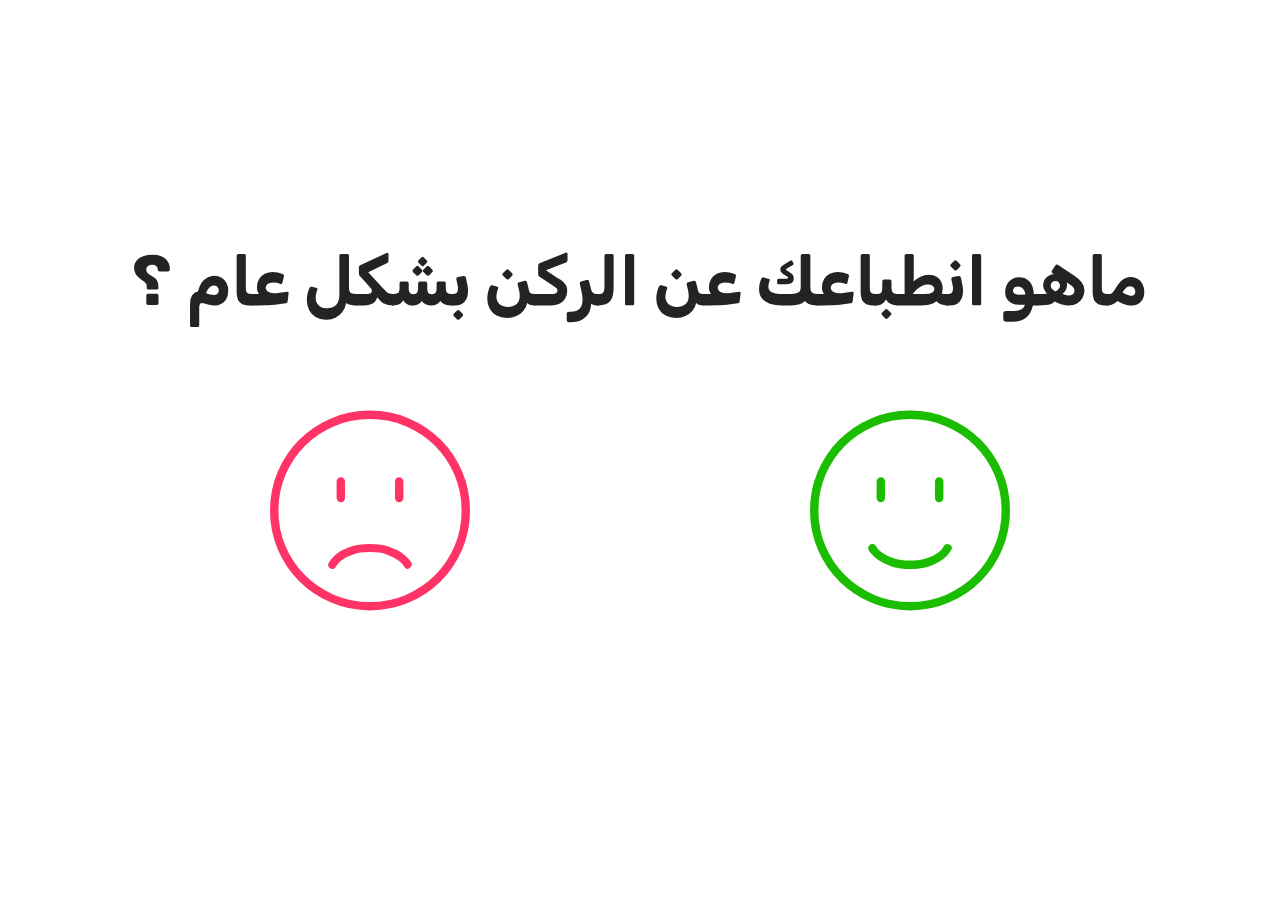
==== commit a7a5efac: "create github pages" ====
--- a/index.html
+++ b/index.html
@@ -38,7 +38,7 @@
                     <div class="icons-media-container mbr-white">
                         <div class="card col-12 col-md-6">
                             <div class="icon-block">
-                            <a href="page1.html">
+                            <a href="unsatisfied.html">
                                 <span class="mbr-iconfont mbri-sad-face" style="color: rgb(255, 51, 102); font-size: 200px;"></span>
                             </a>
                             </div>
@@ -47,7 +47,7 @@
 
                         <div class="card col-12 col-md-6">
                             <div class="icon-block">
-                                <a href="page1.html">
+                                <a href="satisfied.html">
                                     <span class="mbr-iconfont mbri-smile-face" style="color: rgb(27, 189, 0); font-size: 200px;"></span>
                                 </a>
                             </div>
@@ -66,7 +66,7 @@
 </section>
 
 
-  <section class="engine"><a href="https://mobirise.co/p">bootstrap dropdown</a></section><script src="assets/web/assets/jquery/jquery.min.js"></script>
+  <section class="engine"><a href="https://mobirise.co/j">how to design your own website</a></section><script src="assets/web/assets/jquery/jquery.min.js"></script>
   <script src="assets/popper/popper.min.js"></script>
   <script src="assets/tether/tether.min.js"></script>
   <script src="assets/bootstrap/js/bootstrap.min.js"></script>
--- a/assets/mobirise/css/mbr-additional.css
+++ b/assets/mobirise/css/mbr-additional.css
@@ -1406,3 +1406,10 @@
 .cid-qGnw4599Qc .mbr-section-btn {
   color: #232323;
 }
+.cid-qGogQzYd16 {
+  background-color: #ffffff;
+}
+.cid-qGogQzYd16 .mbr-text,
+.cid-qGogQzYd16 .mbr-section-btn {
+  color: #232323;
+}
